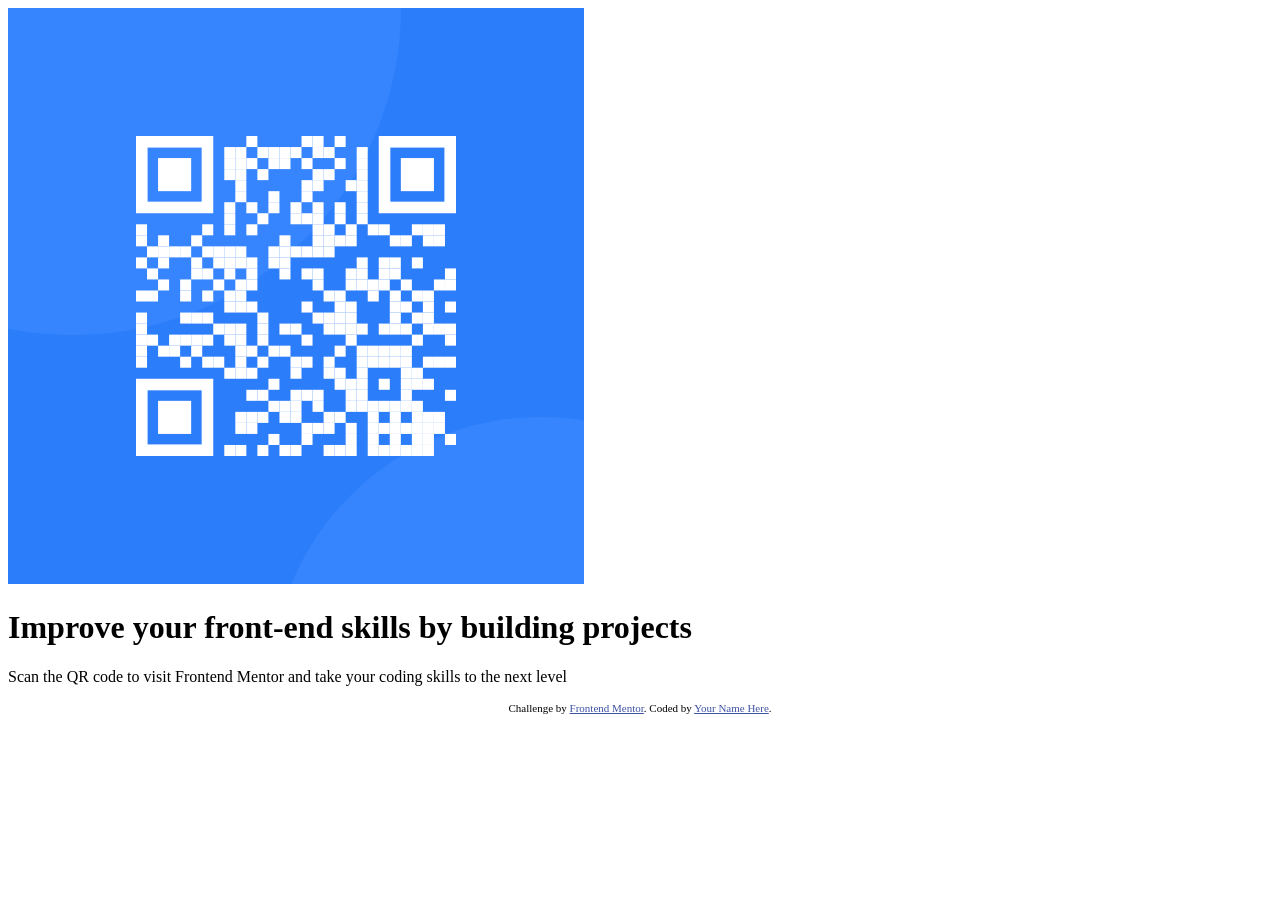
==== qr-code-component-main/index.html @ f010b7fa "Fix2:pic path" ====
<!DOCTYPE html>
<html lang="en">
<head>
  <meta charset="UTF-8">
  <meta name="viewport" content="width=device-width, initial-scale=1.0"> <!-- displays site properly based on user's device -->

  <link rel="icon" type="image/png" sizes="32x32" href="./images/favicon-32x32.png">
  
  <title>Frontend Mentor | QR code component</title>

  <!-- Feel free to remove these styles or customise in your own stylesheet 👍 -->
  <style>
    .attribution { font-size: 11px; text-align: center; }
    .attribution a { color: hsl(228, 45%, 44%); }
  </style>
</head>
<body>

   <!--Improve your front-end skills by building projects
   
   Scan the QR code to visit Frontend Mentor and take your coding skills to the next level -->
  <div>
    <img 
     class="QR-code"
     src="images/image-qr-code.png"
     alt="QR-code"
    />
    <h1>
      Improve your front-end skills by building projects
    </h1>
    <p>
      Scan the QR code to visit Frontend Mentor and take your coding skills to the next level
    </p>
  </div>
  
  <div class="attribution">
    Challenge by <a href="https://www.frontendmentor.io?ref=challenge" target="_blank">Frontend Mentor</a>. 
    Coded by <a href="#">Your Name Here</a>.
  </div>
</body>
</html>
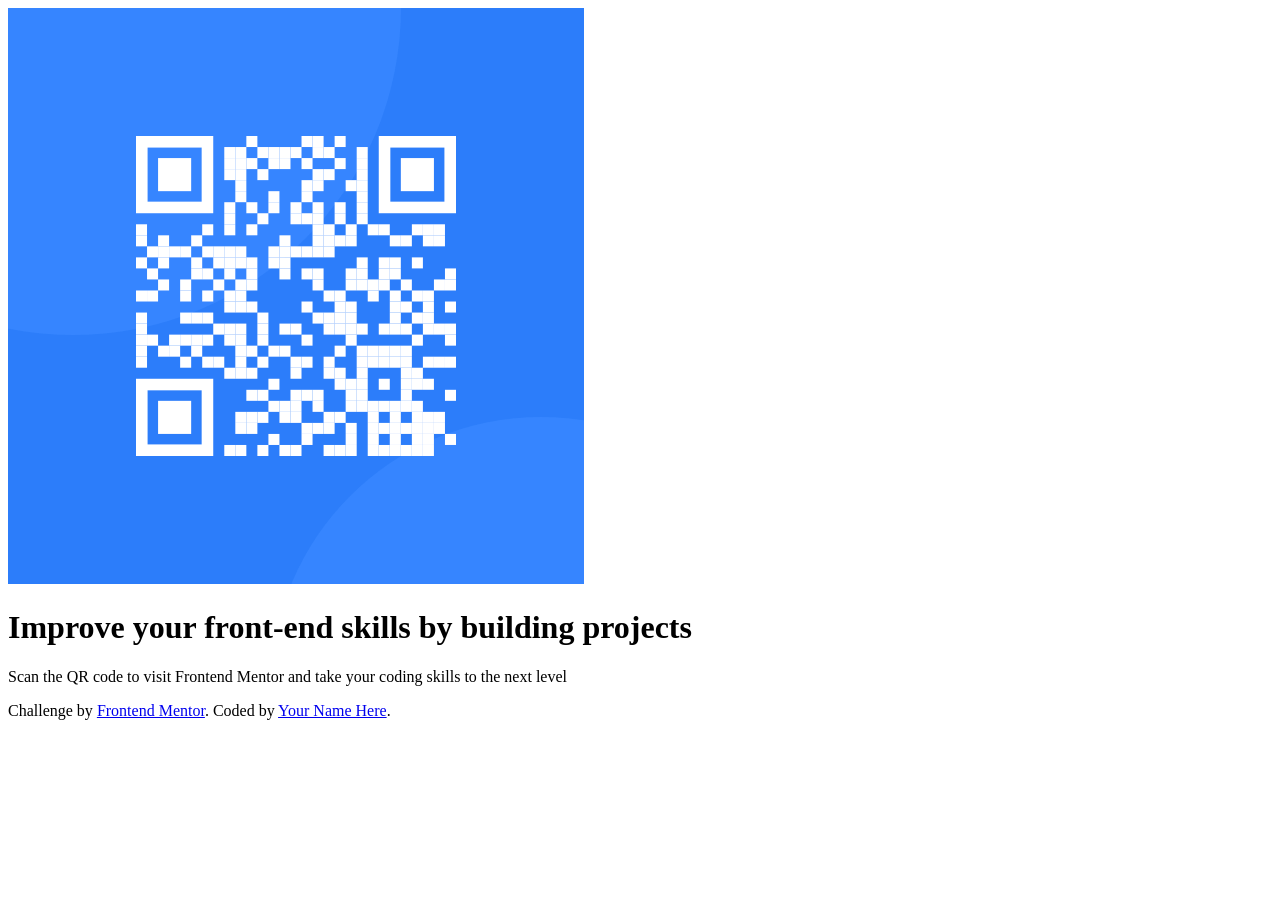
==== commit bbd04568: "Del:<style>from.html" ====
--- a/qr-code-component-main/index.html
+++ b/qr-code-component-main/index.html
@@ -9,17 +9,15 @@
   <title>Frontend Mentor | QR code component</title>
 
   <!-- Feel free to remove these styles or customise in your own stylesheet 👍 -->
-  <style>
-    .attribution { font-size: 11px; text-align: center; }
-    .attribution a { color: hsl(228, 45%, 44%); }
-  </style>
+   <link rel="stylesheet" href="style.css">
+   
 </head>
 <body>
 
    <!--Improve your front-end skills by building projects
    
    Scan the QR code to visit Frontend Mentor and take your coding skills to the next level -->
-  <div>
+  <div class="card">
     <img 
      class="QR-code"
      src="images/image-qr-code.png"
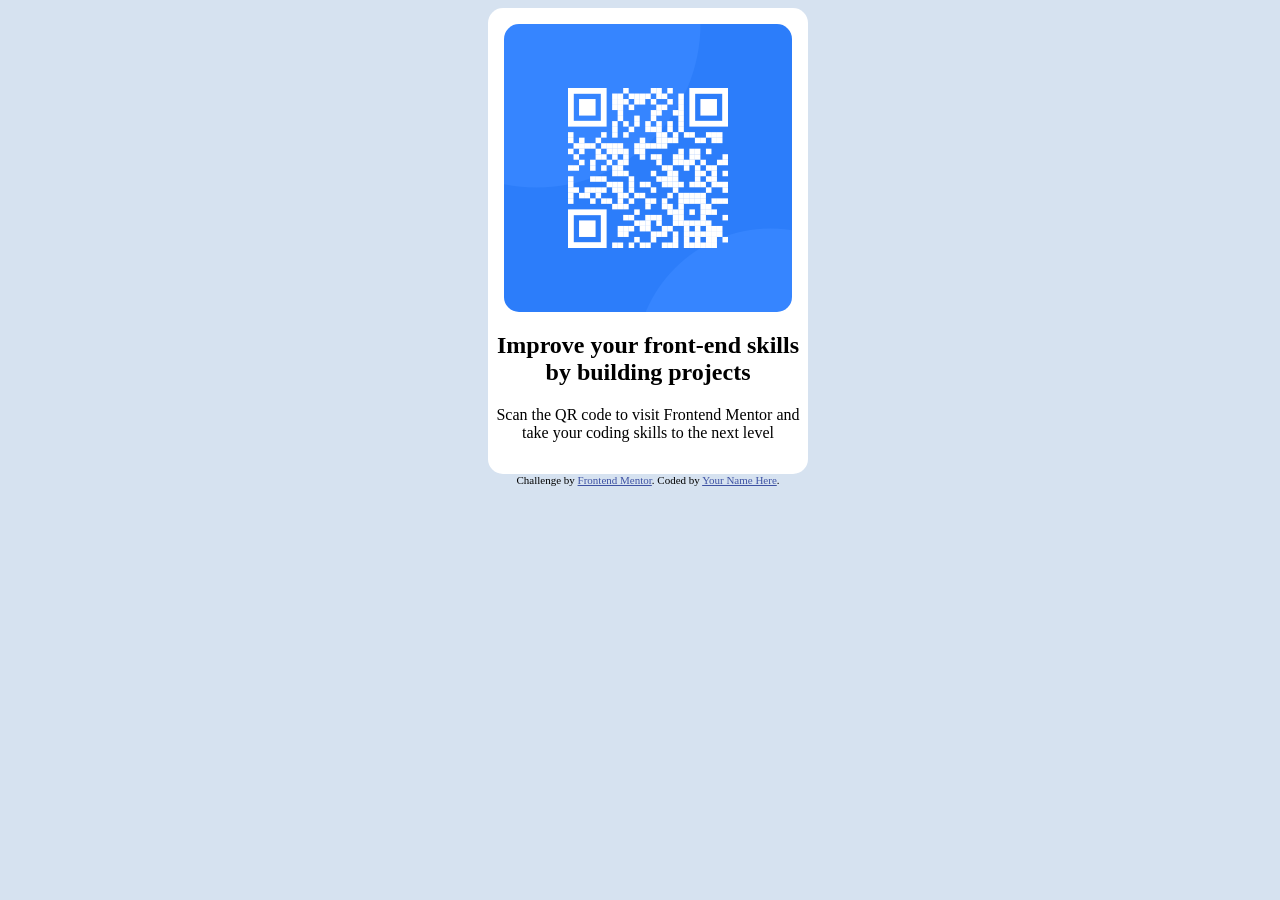
==== commit 35f7b832: "Fix:h1-selector" ====
--- a/qr-code-component-main/index.html
+++ b/qr-code-component-main/index.html
@@ -23,9 +23,9 @@
      src="images/image-qr-code.png"
      alt="QR-code"
     />
-    <h1>
+    <h2>
       Improve your front-end skills by building projects
-    </h1>
+    </h2>
     <p>
       Scan the QR code to visit Frontend Mentor and take your coding skills to the next level
     </p>
--- a/qr-code-component-main/style.css
+++ b/qr-code-component-main/style.css
@@ -0,0 +1,78 @@
+/* style.cssを記載 */
+
+/*  */
+    /* レイアウト */
+    /* サイズ・余白 */
+    /* 色 */
+    /* テキスト */
+
+/* 共通はここに記載 */
+body{
+    /* レイアウト */
+    display: flex; /* 子要素=bodyないのパーツのレイアウトを指定する */
+    flex-direction: column; /* 子要素を縦並びにする */
+    justify-content: center; /* 縦中央 */
+    align-items: center; /* 横中央 */
+    /* サイズ・余白 */
+    width: 100%;
+    /* 色 */
+    background-color:hsl(216, 15%, 48%);
+    background-color:hsl(212, 45%, 89%);
+    /* テキスト */
+    text-align: center;
+}
+
+/* 各項目のみの時は以下に記載 */
+/* 大枠→各パーツの順、画面上の配置→どんな箱→どう見える→文字どうなってると上から読めるように書く */
+.card{
+    /* レイアウト */
+    /* サイズ・余白 */
+    max-width: 320px; /* デザインに近いサイズ感 */
+    padding: 16px 0;
+    border-radius: 15px;
+    /* 色 */
+    background-color:white;
+    /* テキスト */
+}
+
+.QR-code{
+    /* レイアウト */
+    /* サイズ・余白 */
+    width: 90%;
+    display: block;
+    margin: 0 auto;
+    border-radius: 15px;
+    /* 色 */
+    /* テキスト */
+}
+
+.h2{
+    /* レイアウト */
+    /* サイズ・余白 */
+    /* 色 */
+    /* テキスト */
+}
+
+.p{
+    /* レイアウト */
+    /* サイズ・余白 */
+    /* 色 */
+    /* テキスト */
+    font-size: 15px;
+}
+
+.attribution {
+    /* レイアウト */
+    /* サイズ・余白 */
+    /* 色 */ 
+    /* テキスト */
+    font-size: 11px; 
+}
+
+.attribution a { 
+    /* レイアウト */
+    /* サイズ・余白 */
+    /* 色 */
+    color: hsl(228, 45%, 44%); 
+    /* テキスト */
+}
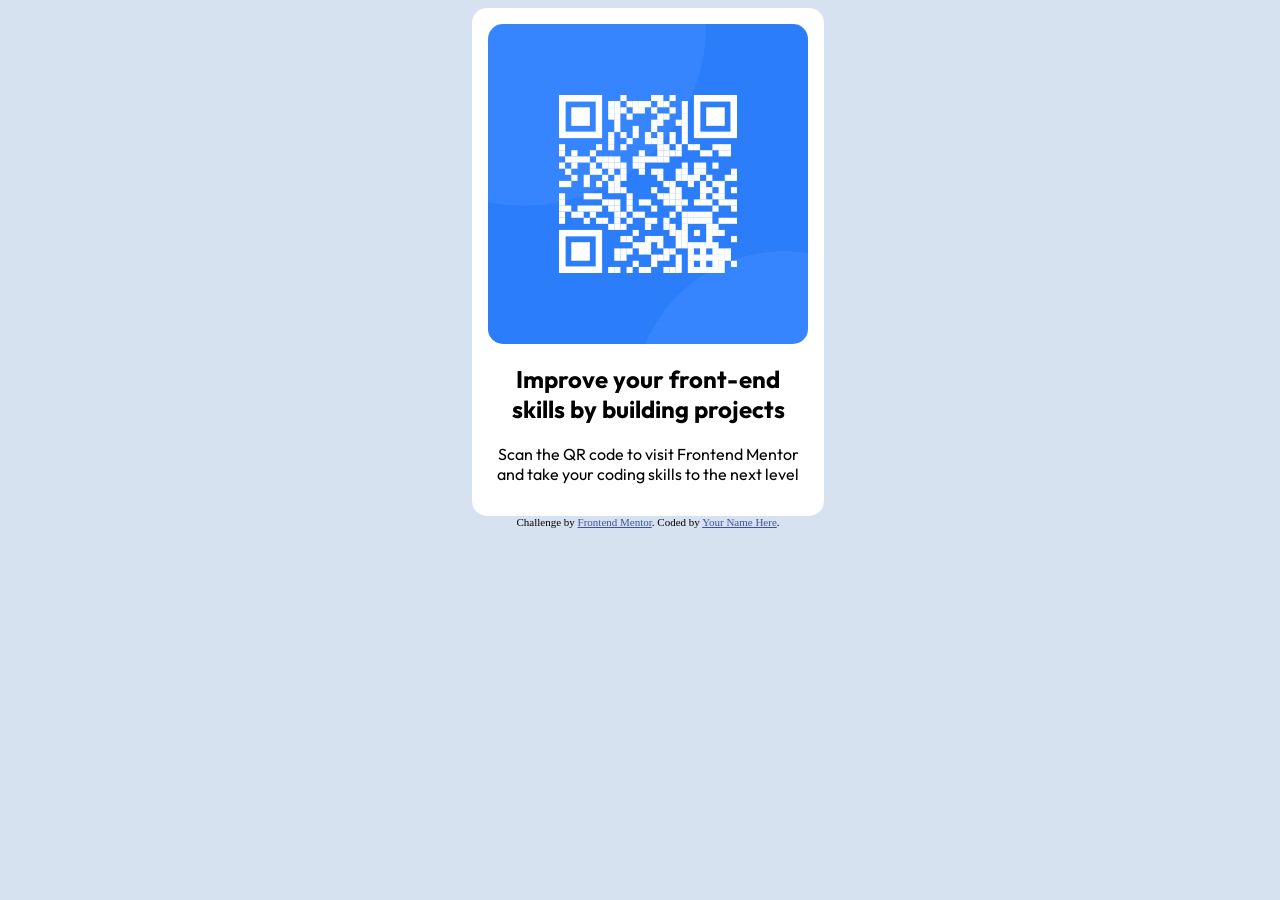
==== commit f9b4ec88: "Fix:QR-size" ====
--- a/qr-code-component-main/index.html
+++ b/qr-code-component-main/index.html
@@ -10,6 +10,7 @@
 
   <!-- Feel free to remove these styles or customise in your own stylesheet 👍 -->
    <link rel="stylesheet" href="style.css">
+   <link rel="stylesheet" href="https://fonts.googleapis.com/css2?family=Outfit:wght@400;700&display=swap">
    
 </head>
 <body>
--- a/qr-code-component-main/style.css
+++ b/qr-code-component-main/style.css
@@ -27,18 +27,19 @@
 .card{
     /* レイアウト */
     /* サイズ・余白 */
-    max-width: 320px; /* デザインに近いサイズ感 */
-    padding: 16px 0;
+    max-width: 320px; 
+    padding: 16px;
     border-radius: 15px;
     /* 色 */
     background-color:white;
     /* テキスト */
+    font-family: "Outfit", sans-serif;
 }
 
 .QR-code{
     /* レイアウト */
     /* サイズ・余白 */
-    width: 90%;
+    width: 100%;
     display: block;
     margin: 0 auto;
     border-radius: 15px;
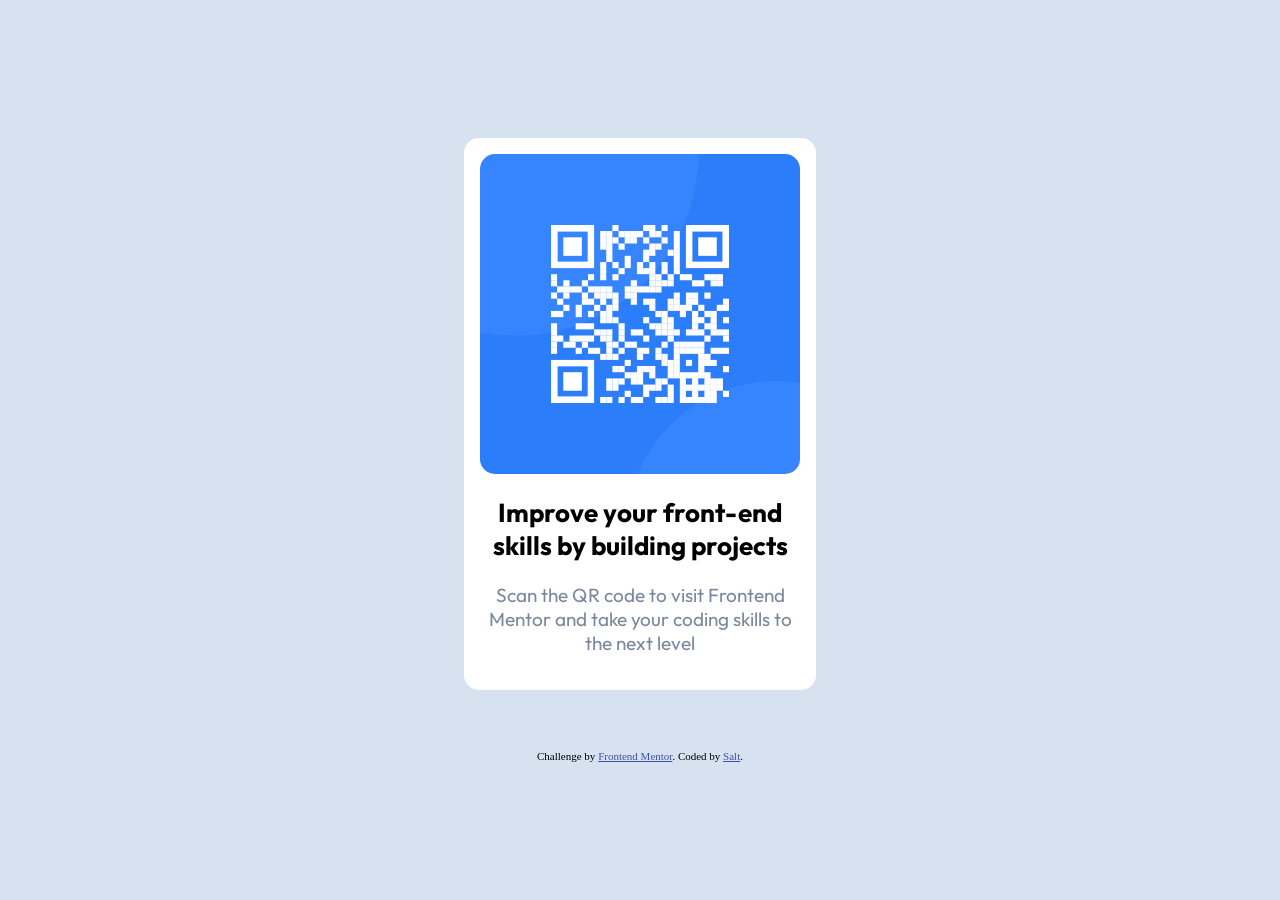
==== commit 2045cf11: "Fix:.attribution-name" ====
--- a/qr-code-component-main/index.html
+++ b/qr-code-component-main/index.html
@@ -34,7 +34,7 @@
   
   <div class="attribution">
     Challenge by <a href="https://www.frontendmentor.io?ref=challenge" target="_blank">Frontend Mentor</a>. 
-    Coded by <a href="#">Your Name Here</a>.
+    Coded by <a href="https://github.com/salt8210/FrontendMentor_QR">Salt</a>.
   </div>
 </body>
 </html>
--- a/qr-code-component-main/style.css
+++ b/qr-code-component-main/style.css
@@ -1,10 +1,5 @@
 /* style.cssを記載 */
 
-/*  */
-    /* レイアウト */
-    /* サイズ・余白 */
-    /* 色 */
-    /* テキスト */
 
 /* 共通はここに記載 */
 body{
@@ -13,10 +8,11 @@
     flex-direction: column; /* 子要素を縦並びにする */
     justify-content: center; /* 縦中央 */
     align-items: center; /* 横中央 */
+    min-height: 100vh;
+    margin: 0;
     /* サイズ・余白 */
     width: 100%;
     /* 色 */
-    background-color:hsl(216, 15%, 48%);
     background-color:hsl(212, 45%, 89%);
     /* テキスト */
     text-align: center;
@@ -47,24 +43,27 @@
     /* テキスト */
 }
 
-.h2{
+h2{
     /* レイアウト */
     /* サイズ・余白 */
     /* 色 */
     /* テキスト */
+    font-size: 26px;
 }
 
-.p{
+p{
     /* レイアウト */
     /* サイズ・余白 */
     /* 色 */
+    color: hsl(220, 15%, 55%);
     /* テキスト */
-    font-size: 15px;
+    font-size: 19px;
 }
 
 .attribution {
     /* レイアウト */
     /* サイズ・余白 */
+    margin-top: 60px;
     /* 色 */ 
     /* テキスト */
     font-size: 11px; 
